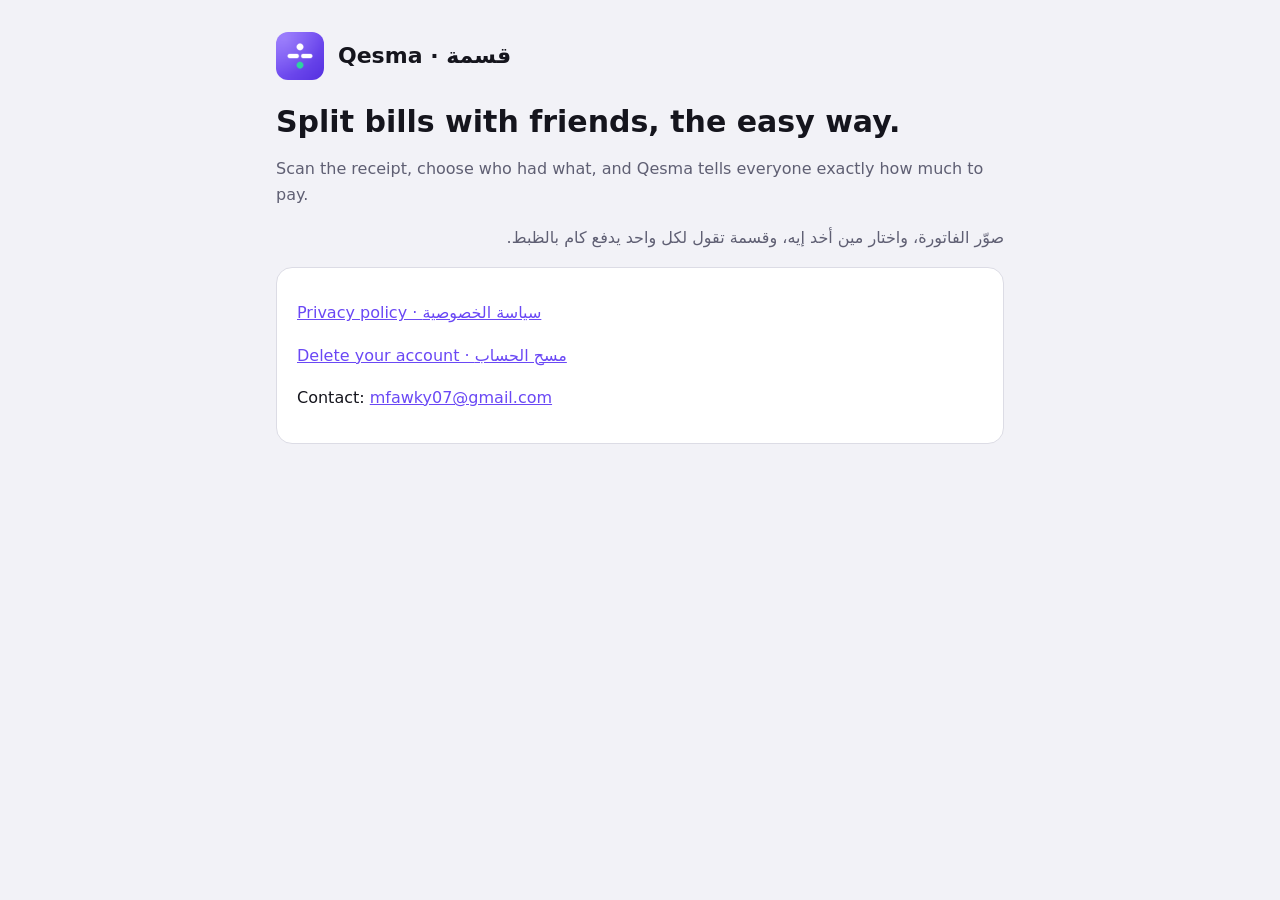
==== index.html @ e934678b "Add Qesma privacy policy and account deletion pages Co-Authored-By: Claude Opus 5.5 <noreply@anthrop" ====
<!doctype html>
<html lang="en">
<head>
  <meta charset="utf-8">
  <meta name="viewport" content="width=device-width, initial-scale=1">
  <title>Qesma</title>
  <meta name="description" content="Qesma: split bills with friends, the easy way.">
  <link rel="icon" href="icon.png">
  <link rel="stylesheet" href="style.css">
</head>
<body>
<main>
  <header>
    <img src="icon.png" alt="">
    <span class="name">Qesma · قسمة</span>
  </header>
  <h1>Split bills with friends, the easy way.</h1>
  <p class="muted">Scan the receipt, choose who had what, and Qesma tells everyone exactly how much to pay.</p>
  <p lang="ar" class="muted">صوّر الفاتورة، واختار مين أخد إيه، وقسمة تقول لكل واحد يدفع كام بالظبط.</p>
  <div class="card">
    <p><a href="privacy.html">Privacy policy · سياسة الخصوصية</a></p>
    <p><a href="delete-account.html">Delete your account · مسح الحساب</a></p>
    <p>Contact: <a href="mailto:mfawky07@gmail.com">mfawky07@gmail.com</a></p>
  </div>
</main>
</body>
</html>
---- style.css ----
:root {
  --bg: #f2f2f7;
  --card: #ffffff;
  --text: #15151d;
  --muted: #5f5f73;
  --primary: #6a48f5;
  --border: #dcdce5;
}
@media (prefers-color-scheme: dark) {
  :root {
    --bg: #0b0b10;
    --card: #15151d;
    --text: #f5f5f7;
    --muted: #a3a3b8;
    --primary: #9b82ff;
    --border: #272734;
  }
}
* { box-sizing: border-box; }
body {
  margin: 0;
  background: var(--bg);
  color: var(--text);
  font: 16px/1.65 system-ui, -apple-system, "Segoe UI", Roboto, "Noto Sans Arabic", Tahoma, sans-serif;
}
main { max-width: 760px; margin: 0 auto; padding: 32px 16px 64px; }
header { display: flex; align-items: center; gap: 14px; margin-bottom: 8px; }
header img { width: 48px; height: 48px; border-radius: 12px; }
header .name { font-weight: 800; font-size: 22px; }
h1 { font-size: 30px; line-height: 1.2; margin: 24px 0 4px; }
h2 { font-size: 20px; margin: 32px 0 8px; }
p, li { color: var(--text); }
.muted { color: var(--muted); }
a { color: var(--primary); }
ul { padding-inline-start: 22px; }
li { margin: 6px 0; }
.card {
  background: var(--card);
  border: 1px solid var(--border);
  border-radius: 16px;
  padding: 16px 20px;
  margin: 16px 0;
}
.lang { display: flex; gap: 8px; margin: 16px 0; }
.lang a {
  text-decoration: none;
  padding: 6px 14px;
  border-radius: 999px;
  border: 1px solid var(--border);
  background: var(--card);
  font-weight: 600;
}
[lang="ar"] { direction: rtl; }
.section-ar { border-top: 1px solid var(--border); margin-top: 48px; padding-top: 16px; }
footer { margin-top: 48px; font-size: 14px; }
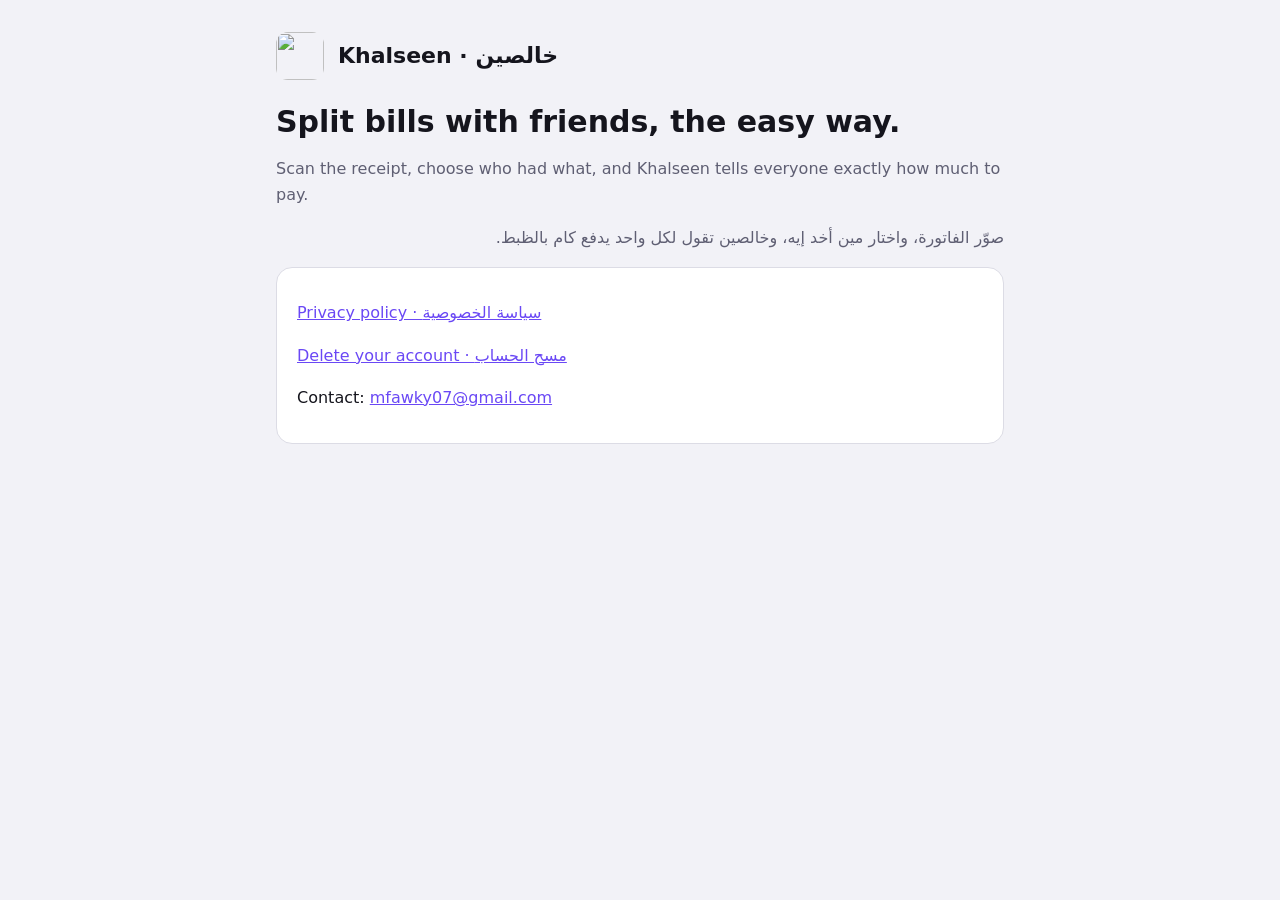
==== commit 0fc910b3: "Qesma is now Khalseen" ====
--- a/index.html
+++ b/index.html
@@ -3,8 +3,8 @@
 <head>
   <meta charset="utf-8">
   <meta name="viewport" content="width=device-width, initial-scale=1">
-  <title>Qesma</title>
-  <meta name="description" content="Qesma: split bills with friends, the easy way.">
+  <title>Khalseen</title>
+  <meta name="description" content="Khalseen: split bills with friends, the easy way.">
   <link rel="icon" href="icon.png">
   <link rel="stylesheet" href="style.css">
 </head>
@@ -12,11 +12,11 @@
 <main>
   <header>
     <img src="icon.png" alt="">
-    <span class="name">Qesma · قسمة</span>
+    <span class="name">Khalseen · خالصين</span>
   </header>
   <h1>Split bills with friends, the easy way.</h1>
-  <p class="muted">Scan the receipt, choose who had what, and Qesma tells everyone exactly how much to pay.</p>
-  <p lang="ar" class="muted">صوّر الفاتورة، واختار مين أخد إيه، وقسمة تقول لكل واحد يدفع كام بالظبط.</p>
+  <p class="muted">Scan the receipt, choose who had what, and Khalseen tells everyone exactly how much to pay.</p>
+  <p lang="ar" class="muted">صوّر الفاتورة، واختار مين أخد إيه، وخالصين تقول لكل واحد يدفع كام بالظبط.</p>
   <div class="card">
     <p><a href="privacy.html">Privacy policy · سياسة الخصوصية</a></p>
     <p><a href="delete-account.html">Delete your account · مسح الحساب</a></p>
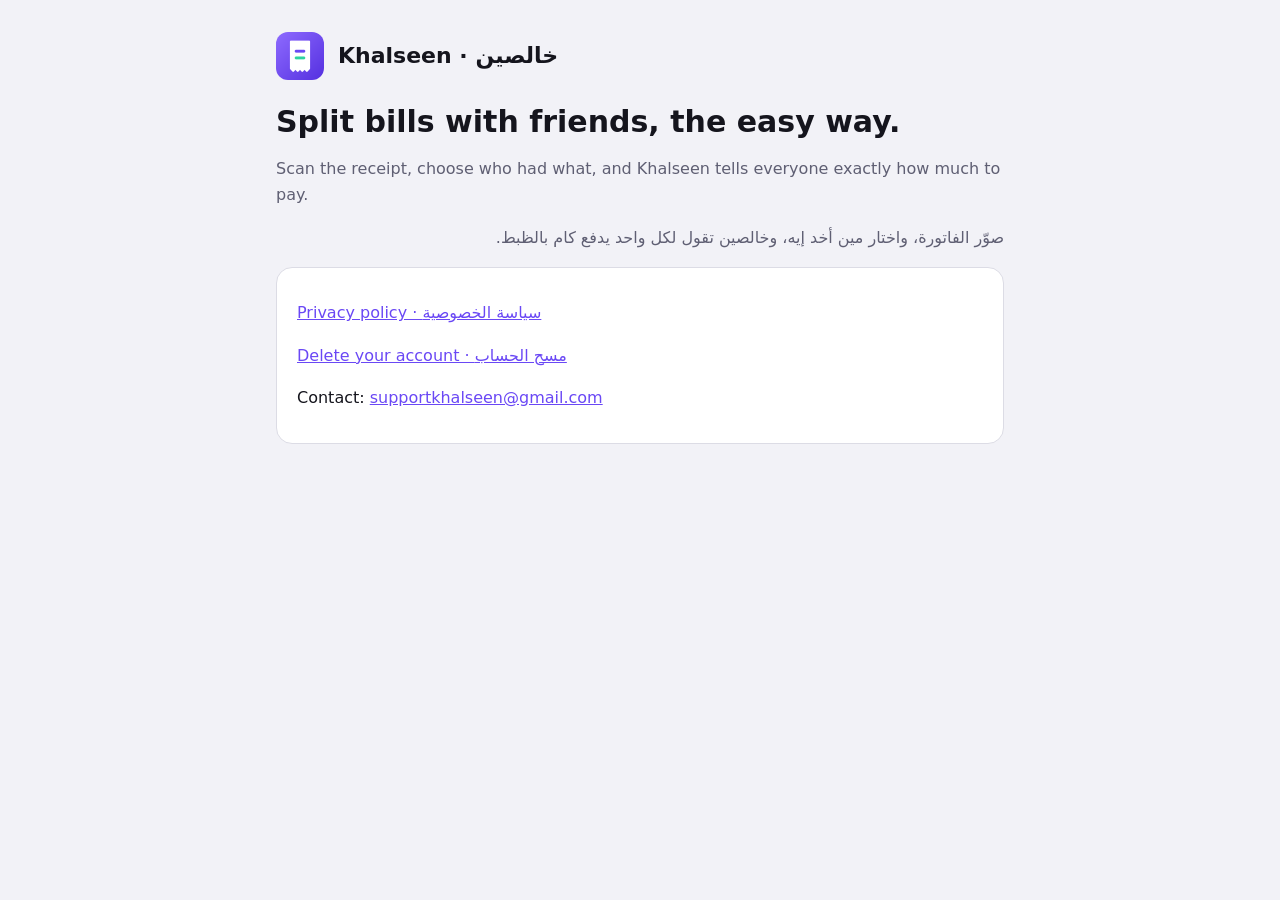
==== commit 60ac47b6: "Update pages from the app repo (web/)" ====
--- a/index.html
+++ b/index.html
@@ -20,7 +20,7 @@
   <div class="card">
     <p><a href="privacy.html">Privacy policy · سياسة الخصوصية</a></p>
     <p><a href="delete-account.html">Delete your account · مسح الحساب</a></p>
-    <p>Contact: <a href="mailto:mfawky07@gmail.com">mfawky07@gmail.com</a></p>
+    <p>Contact: <a href="mailto:supportkhalseen@gmail.com">supportkhalseen@gmail.com</a></p>
   </div>
 </main>
 </body>
